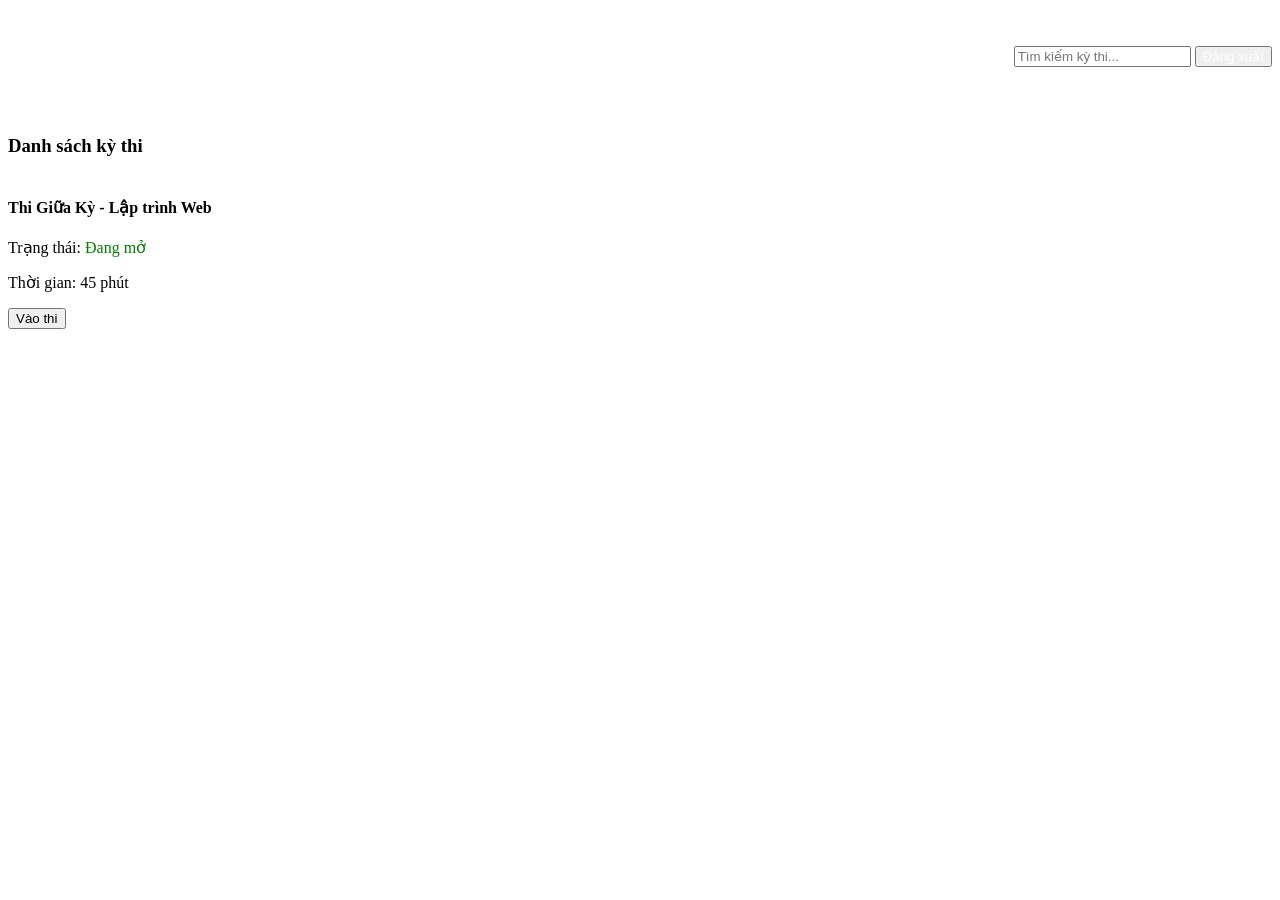
==== index.html @ 73a2aa9f "Rename index to index.html for GitHub Pages" ====
<!DOCTYPE html>
<html lang="vi">
<head>
    <link rel="stylesheet" href="css/style.css">
    <title>Hệ thống thi PTIT</title>
</head>
<body>
    <header style="background: var(--ptit-red); color: white; padding: 15px 0;">
        <div class="container" style="display: flex; justify-content: space-between; align-items: center;">
            <h2>PTIT EXAM</h2>
            <nav>
                <input type="text" id="searchExam" placeholder="Tìm kiếm kỳ thi...">
                <button class="btn" style="color: white;">Đăng xuất</button>
            </nav>
        </div>
    </header>

    <main class="container" style="margin-top: 30px;">
        <h3>Danh sách kỳ thi</h3>
        <div id="examList" style="display: grid; grid-template-columns: repeat(auto-fill, minmax(280px, 1fr)); gap: 20px; margin-top: 20px;">
            <div class="card">
                <h4>Thi Giữa Kỳ - Lập trình Web</h4>
                <p>Trạng thái: <span style="color: green;">Đang mở</span></p>
                <p>Thời gian: 45 phút</p>
                <button class="btn btn-primary" onclick="startExam()">Vào thi</button>
            </div>
            </div>
    </main>

    <script src="js/main.js"></script>
</body>
</html>
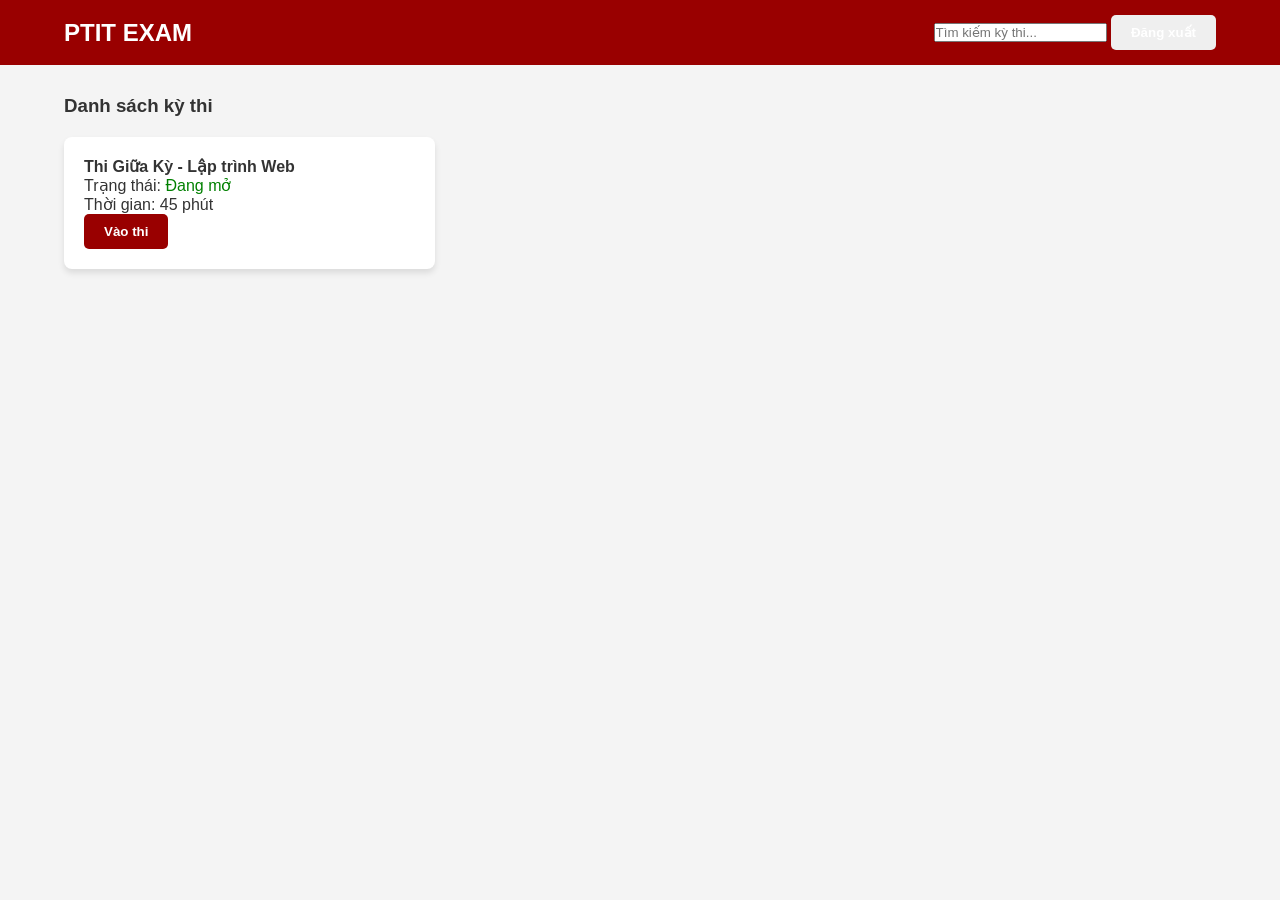
==== commit 3f1ac06a: "Fix: HTML structure and add .nojekyll" ====
--- a/index.html
+++ b/index.html
@@ -24,7 +24,7 @@
                 <p>Thời gian: 45 phút</p>
                 <button class="btn btn-primary" onclick="startExam()">Vào thi</button>
             </div>
-            </div>
+        </div>
     </main>
 
     <script src="js/main.js"></script>
--- a/css/style.css
+++ b/css/style.css
@@ -0,0 +1,31 @@
+:root {
+    --ptit-red: #990000; /* Màu đỏ đặc trưng PTIT */
+    --ptit-red-dark: #7a0000;
+    --light-gray: #f4f4f4;
+    --text-color: #333;
+    --white: #ffffff;
+    --shadow: 0 4px 6px rgba(0,0,0,0.1);
+}
+
+* {
+    margin: 0; padding: 0; box-sizing: border-box;
+    font-family: 'Segoe UI', Tahoma, Geneva, Verdana, sans-serif;
+}
+
+body { background-color: var(--light-gray); color: var(--text-color); }
+
+.container { width: 90%; max-width: 1200px; margin: auto; }
+
+/* Button PTIT Style */
+.btn {
+    padding: 10px 20px; border: none; border-radius: 5px;
+    cursor: pointer; font-weight: bold; transition: 0.3s;
+}
+.btn-primary { background: var(--ptit-red); color: white; }
+.btn-primary:hover { background: var(--ptit-red-dark); }
+
+/* Card Style */
+.card {
+    background: var(--white); border-radius: 8px;
+    padding: 20px; box-shadow: var(--shadow);
+}
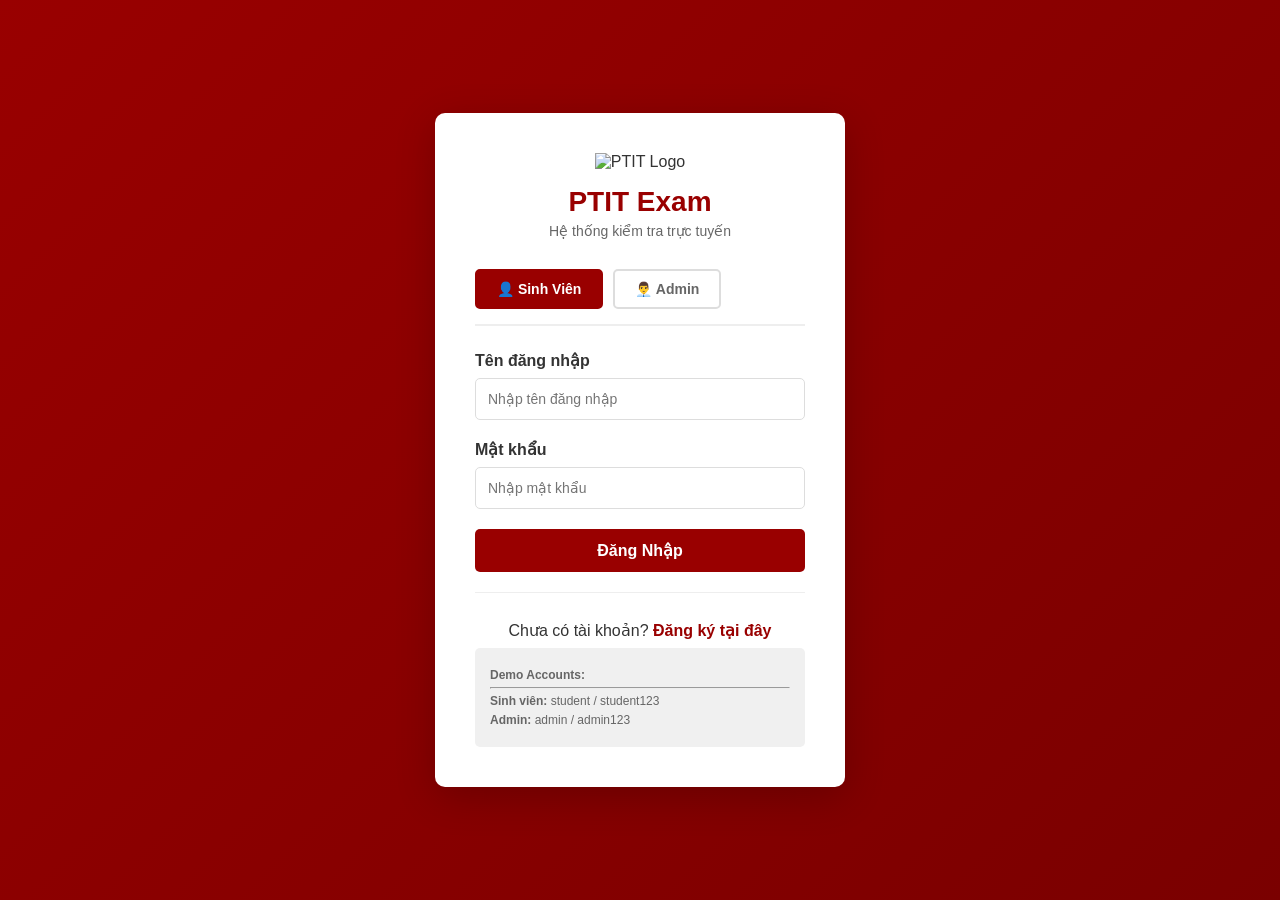
==== commit 4b9b106d: "feat: Add unified login page with role selector and user dashboard" ====
--- a/index.html
+++ b/index.html
@@ -1,32 +1,81 @@
 <!DOCTYPE html>
 <html lang="vi">
 <head>
+    <meta charset="UTF-8">
+    <meta name="viewport" content="width=device-width, initial-scale=1.0">
     <link rel="stylesheet" href="css/style.css">
-    <title>Hệ thống thi PTIT</title>
+    <link rel="stylesheet" href="css/admin.css">
+    <link rel="icon" href="data:,">
+    <title>Đăng Nhập - PTIT Exam System</title>
 </head>
-<body>
-    <header style="background: var(--ptit-red); color: white; padding: 15px 0;">
-        <div class="container" style="display: flex; justify-content: space-between; align-items: center;">
-            <h2>PTIT EXAM</h2>
-            <nav>
-                <input type="text" id="searchExam" placeholder="Tìm kiếm kỳ thi...">
-                <button class="btn" style="color: white;">Đăng xuất</button>
-            </nav>
-        </div>
-    </header>
+<body class="auth-page">
+    <div class="login-container">
+        <div class="login-box">
+            <div class="login-header">
+                <img src="images/ptit-logo.png" alt="PTIT Logo" class="login-logo">
+                <h1>PTIT Exam</h1>
+                <p>Hệ thống kiểm tra trực tuyến</p>
+            </div>
 
-    <main class="container" style="margin-top: 30px;">
-        <h3>Danh sách kỳ thi</h3>
-        <div id="examList" style="display: grid; grid-template-columns: repeat(auto-fill, minmax(280px, 1fr)); gap: 20px; margin-top: 20px;">
-            <div class="card">
-                <h4>Thi Giữa Kỳ - Lập trình Web</h4>
-                <p>Trạng thái: <span style="color: green;">Đang mở</span></p>
-                <p>Thời gian: 45 phút</p>
-                <button class="btn btn-primary" onclick="startExam()">Vào thi</button>
+            <div class="role-selector">
+                <button class="role-btn active" id="studentRole" data-role="student">
+                    👤 Sinh Viên
+                </button>
+                <button class="role-btn" id="adminRole" data-role="admin">
+                    👨‍💼 Admin
+                </button>
+            </div>
+
+            <!-- Student Login Form -->
+            <form id="studentLoginForm" class="login-form active-form">
+                <div class="form-group">
+                    <label for="studentUsername">Tên đăng nhập</label>
+                    <input type="text" id="studentUsername" name="username" placeholder="Nhập tên đăng nhập" required>
+                    <span class="error-message" id="studentUsernameError"></span>
+                </div>
+
+                <div class="form-group">
+                    <label for="studentPassword">Mật khẩu</label>
+                    <input type="password" id="studentPassword" name="password" placeholder="Nhập mật khẩu" required>
+                    <span class="error-message" id="studentPasswordError"></span>
+                </div>
+
+                <button type="submit" class="btn btn-login">Đăng Nhập</button>
+            </form>
+
+            <!-- Admin Login Form -->
+            <form id="adminLoginForm" class="login-form">
+                <div class="form-group">
+                    <label for="adminUsername">Tên đăng nhập</label>
+                    <input type="text" id="adminUsername" name="username" placeholder="Nhập tên đăng nhập admin" required>
+                    <span class="error-message" id="adminUsernameError"></span>
+                </div>
+
+                <div class="form-group">
+                    <label for="adminPassword">Mật khẩu</label>
+                    <input type="password" id="adminPassword" name="password" placeholder="Nhập mật khẩu admin" required>
+                    <span class="error-message" id="adminPasswordError"></span>
+                </div>
+
+                <button type="submit" class="btn btn-login">Đăng Nhập Admin</button>
+            </form>
+
+            <div id="loginMessage" class="login-message"></div>
+
+            <div class="auth-links">
+                <p>Chưa có tài khoản? <a href="#" id="registerLink">Đăng ký tại đây</a></p>
+            </div>
+
+            <div class="demo-credentials">
+                <p><strong>Demo Accounts:</strong></p>
+                <hr>
+                <p><strong>Sinh viên:</strong> student / student123</p>
+                <p><strong>Admin:</strong> admin / admin123</p>
             </div>
         </div>
-    </main>
+    </div>
 
+    <script src="js/validation.js"></script>
     <script src="js/main.js"></script>
 </body>
 </html>
--- a/css/admin.css
+++ b/css/admin.css
@@ -0,0 +1,851 @@
+/* ===== AUTHENTICATION PAGES ===== */
+.auth-page {
+    display: flex;
+    justify-content: center;
+    align-items: center;
+    min-height: 100vh;
+    background: linear-gradient(135deg, var(--ptit-red) 0%, var(--ptit-red-dark) 100%);
+}
+
+.login-container {
+    width: 100%;
+    max-width: 450px;
+    padding: 20px;
+}
+
+.login-box {
+    background: var(--white);
+    border-radius: 10px;
+    padding: 40px;
+    box-shadow: 0 10px 40px rgba(0, 0, 0, 0.2);
+}
+
+.login-header {
+    text-align: center;
+    margin-bottom: 30px;
+}
+
+.login-logo {
+    height: 60px;
+    width: auto;
+    margin-bottom: 15px;
+}
+
+.login-header h1 {
+    color: var(--ptit-red);
+    margin: 0;
+    font-size: 28px;
+}
+
+.login-header p {
+    color: #666;
+    margin: 5px 0 0 0;
+    font-size: 14px;
+}
+
+.login-form {
+    margin-bottom: 20px;
+}
+
+.form-group {
+    margin-bottom: 20px;
+}
+
+.form-group label {
+    display: block;
+    margin-bottom: 8px;
+    font-weight: 600;
+    color: var(--text-color);
+}
+
+.form-group input[type="text"],
+.form-group input[type="password"],
+.form-group input[type="email"],
+.form-group select {
+    width: 100%;
+    padding: 12px;
+    border: 1px solid #ddd;
+    border-radius: 5px;
+    font-size: 14px;
+    transition: border-color 0.3s;
+}
+
+.form-group input:focus,
+.form-group select:focus {
+    outline: none;
+    border-color: var(--ptit-red);
+    box-shadow: 0 0 5px rgba(153, 0, 0, 0.3);
+}
+
+.form-group.remember-me {
+    display: flex;
+    align-items: center;
+    gap: 8px;
+}
+
+.form-group.remember-me input[type="checkbox"] {
+    width: auto;
+    margin: 0;
+}
+
+.error-message {
+    display: block;
+    color: #e74c3c;
+    font-size: 12px;
+    margin-top: 5px;
+}
+
+.btn-login {
+    width: 100%;
+    padding: 12px;
+    background: var(--ptit-red);
+    color: white;
+    border: none;
+    border-radius: 5px;
+    font-size: 16px;
+    font-weight: 600;
+    cursor: pointer;
+    transition: background 0.3s;
+}
+
+.btn-login:hover {
+    background: var(--ptit-red-dark);
+}
+
+.login-message {
+    padding: 12px;
+    border-radius: 5px;
+    margin-bottom: 20px;
+    text-align: center;
+    display: none;
+}
+
+.login-message.success {
+    background: #d4edda;
+    color: #155724;
+    display: block;
+}
+
+.login-message.error {
+    background: #f8d7da;
+    color: #721c24;
+    display: block;
+}
+
+.demo-credentials {
+    background: #f0f0f0;
+    padding: 15px;
+    border-radius: 5px;
+    font-size: 12px;
+    color: #666;
+}
+
+.demo-credentials p {
+    margin: 5px 0;
+}
+
+.demo-credentials code {
+    background: white;
+    padding: 2px 6px;
+    border-radius: 3px;
+    font-family: monospace;
+    color: var(--ptit-red);
+}
+
+/* ===== ROLE SELECTOR ===== */
+.role-selector {
+    display: flex;
+    gap: 10px;
+    margin-bottom: 25px;
+    border-bottom: 2px solid #eee;
+    padding-bottom: 15px;
+}
+
+.role-btn {
+    padding: 10px 20px;
+    background: white;
+    border: 2px solid #ddd;
+    border-radius: 5px;
+    cursor: pointer;
+    font-size: 14px;
+    font-weight: 600;
+    color: #666;
+    transition: all 0.3s;
+}
+
+.role-btn:hover {
+    border-color: var(--ptit-red);
+    color: var(--ptit-red);
+}
+
+.role-btn.active {
+    background: var(--ptit-red);
+    color: white;
+    border-color: var(--ptit-red);
+}
+
+.active-form {
+    display: block !important;
+}
+
+.login-form {
+    display: none;
+}
+
+.auth-links {
+    text-align: center;
+    margin-top: 20px;
+    padding-top: 20px;
+    border-top: 1px solid #eee;
+}
+
+.auth-links p {
+    margin: 8px 0;
+}
+
+.auth-links a {
+    color: var(--ptit-red);
+    text-decoration: none;
+    font-weight: 600;
+}
+
+.auth-links a:hover {
+    text-decoration: underline;
+}
+
+/* ===== ADMIN DASHBOARD ===== */
+.admin-dashboard {
+    display: flex;
+    min-height: 100vh;
+    background: #f5f5f5;
+}
+
+.admin-container {
+    display: flex;
+    width: 100%;
+}
+
+/* Sidebar */
+.admin-sidebar {
+    width: 260px;
+    background: var(--ptit-red);
+    color: white;
+    overflow-y: auto;
+    position: fixed;
+    height: 100vh;
+    left: 0;
+    top: 0;
+    display: flex;
+    flex-direction: column;
+}
+
+.sidebar-header {
+    padding: 20px;
+    text-align: center;
+    border-bottom: 1px solid rgba(255, 255, 255, 0.1);
+}
+
+.sidebar-logo {
+    height: 50px;
+    width: auto;
+    margin-bottom: 10px;
+    filter: brightness(0) invert(1);
+}
+
+.sidebar-header h3 {
+    margin: 0;
+    font-size: 18px;
+}
+
+.sidebar-nav {
+    flex: 1;
+    padding: 20px 0;
+}
+
+.sidebar-nav ul {
+    list-style: none;
+    margin: 0;
+    padding: 0;
+}
+
+.sidebar-nav li {
+    margin: 0;
+}
+
+.nav-link {
+    display: block;
+    padding: 12px 20px;
+    color: rgba(255, 255, 255, 0.8);
+    text-decoration: none;
+    transition: all 0.3s;
+    border-left: 3px solid transparent;
+}
+
+.nav-link:hover,
+.nav-link.active {
+    background: rgba(0, 0, 0, 0.2);
+    color: white;
+    border-left-color: white;
+}
+
+.sidebar-footer {
+    padding: 20px;
+    border-top: 1px solid rgba(255, 255, 255, 0.1);
+}
+
+.btn-logout {
+    width: 100%;
+    background: rgba(0, 0, 0, 0.3);
+    color: white;
+    border: 1px solid rgba(255, 255, 255, 0.3);
+    padding: 10px;
+    border-radius: 5px;
+    cursor: pointer;
+    transition: all 0.3s;
+}
+
+.btn-logout:hover {
+    background: rgba(0, 0, 0, 0.5);
+}
+
+/* Main Content */
+.admin-content {
+    margin-left: 260px;
+    flex: 1;
+    display: flex;
+    flex-direction: column;
+}
+
+.admin-header {
+    background: white;
+    padding: 20px 30px;
+    border-bottom: 1px solid #ddd;
+    display: flex;
+    justify-content: space-between;
+    align-items: center;
+    box-shadow: 0 2px 4px rgba(0, 0, 0, 0.1);
+}
+
+.admin-header h2 {
+    margin: 0;
+    color: var(--text-color);
+}
+
+.user-info {
+    display: flex;
+    align-items: center;
+    gap: 10px;
+}
+
+.user-avatar {
+    width: 40px;
+    height: 40px;
+    background: var(--ptit-red);
+    color: white;
+    border-radius: 50%;
+    display: flex;
+    justify-content: center;
+    align-items: center;
+    font-weight: 600;
+}
+
+.admin-main {
+    flex: 1;
+    overflow-y: auto;
+    padding: 30px;
+}
+
+.page-content {
+    display: none;
+}
+
+.page-content.active {
+    display: block;
+}
+
+/* Page Header */
+.page-header {
+    display: flex;
+    justify-content: space-between;
+    align-items: center;
+    margin-bottom: 30px;
+}
+
+.page-header h2 {
+    margin: 0;
+    color: var(--text-color);
+}
+
+/* Dashboard Stats */
+.dashboard-stats {
+    display: grid;
+    grid-template-columns: repeat(auto-fit, minmax(250px, 1fr));
+    gap: 20px;
+    margin-bottom: 40px;
+}
+
+.stat-card {
+    background: white;
+    padding: 25px;
+    border-radius: 8px;
+    box-shadow: 0 2px 8px rgba(0, 0, 0, 0.1);
+    display: flex;
+    gap: 20px;
+    align-items: center;
+}
+
+.stat-icon {
+    font-size: 32px;
+}
+
+.stat-label {
+    margin: 0;
+    color: #999;
+    font-size: 14px;
+}
+
+.stat-value {
+    margin: 5px 0 0 0;
+    color: var(--ptit-red);
+    font-size: 24px;
+}
+
+/* Tables */
+.management-table,
+.stats-table,
+.results-table {
+    width: 100%;
+    background: white;
+    border-collapse: collapse;
+    border-radius: 8px;
+    overflow: hidden;
+    box-shadow: 0 2px 8px rgba(0, 0, 0, 0.1);
+}
+
+.management-table thead,
+.stats-table thead,
+.results-table thead {
+    background: var(--ptit-red);
+    color: white;
+}
+
+.management-table th,
+.stats-table th,
+.results-table th {
+    padding: 12px;
+    text-align: left;
+    font-weight: 600;
+}
+
+.management-table td,
+.stats-table td,
+.results-table td {
+    padding: 12px;
+    border-bottom: 1px solid #eee;
+}
+
+.management-table tbody tr:hover,
+.stats-table tbody tr:hover,
+.results-table tbody tr:hover {
+    background: #f9f9f9;
+}
+
+/* Badges */
+.badge {
+    display: inline-block;
+    padding: 4px 8px;
+    border-radius: 12px;
+    font-size: 12px;
+    font-weight: 600;
+}
+
+.badge-success {
+    background: #d4edda;
+    color: #155724;
+}
+
+.badge-warning {
+    background: #fff3cd;
+    color: #856404;
+}
+
+.badge-info {
+    background: #d1ecf1;
+    color: #0c5460;
+}
+
+.badge-danger {
+    background: #f8d7da;
+    color: #721c24;
+}
+
+/* Search Box */
+.search-box {
+    margin-bottom: 20px;
+}
+
+.search-input {
+    width: 100%;
+    max-width: 400px;
+    padding: 10px;
+    border: 1px solid #ddd;
+    border-radius: 5px;
+    font-size: 14px;
+}
+
+.search-input:focus {
+    outline: none;
+    border-color: var(--ptit-red);
+}
+
+/* Filter Section */
+.filter-section {
+    display: flex;
+    gap: 10px;
+    margin-bottom: 20px;
+    flex-wrap: wrap;
+}
+
+.form-select {
+    padding: 10px;
+    border: 1px solid #ddd;
+    border-radius: 5px;
+    font-size: 14px;
+    min-width: 250px;
+}
+
+.form-select:focus {
+    outline: none;
+    border-color: var(--ptit-red);
+}
+
+/* Results Summary */
+.results-summary {
+    display: grid;
+    grid-template-columns: repeat(auto-fit, minmax(200px, 1fr));
+    gap: 15px;
+    margin-bottom: 30px;
+}
+
+.summary-card {
+    background: white;
+    padding: 20px;
+    border-radius: 8px;
+    box-shadow: 0 2px 8px rgba(0, 0, 0, 0.1);
+}
+
+.summary-label {
+    margin: 0;
+    color: #999;
+    font-size: 14px;
+}
+
+.summary-value {
+    margin: 10px 0 0 0;
+    color: var(--ptit-red);
+    font-size: 28px;
+}
+
+/* Buttons */
+.btn-sm {
+    padding: 6px 12px;
+    font-size: 12px;
+    margin: 0 2px;
+}
+
+.btn-edit {
+    background: #3498db;
+    color: white;
+}
+
+.btn-edit:hover {
+    background: #2980b9;
+}
+
+.btn-delete {
+    background: #e74c3c;
+    color: white;
+}
+
+.btn-delete:hover {
+    background: #c0392b;
+}
+
+.btn-primary {
+    background: var(--ptit-red);
+    color: white;
+    padding: 10px 20px;
+    border: none;
+    border-radius: 5px;
+    cursor: pointer;
+    transition: background 0.3s;
+}
+
+.btn-primary:hover {
+    background: var(--ptit-red-dark);
+}
+
+/* Responsive */
+@media (max-width: 768px) {
+    .admin-sidebar {
+        width: 80px;
+    }
+
+    .sidebar-header h3,
+    .nav-link span {
+        display: none;
+    }
+
+    .admin-content {
+        margin-left: 80px;
+    }
+
+    .admin-header {
+        flex-direction: column;
+        gap: 10px;
+        align-items: flex-start;
+    }
+
+    .dashboard-stats {
+        grid-template-columns: 1fr;
+    }
+
+    .management-table,
+    .stats-table,
+    .results-table {
+        font-size: 12px;
+    }
+
+    .management-table td,
+    .stats-table td,
+    .results-table td {
+        padding: 8px;
+    }
+}
+
+/* ===== USER DASHBOARD ===== */
+.user-dashboard {
+    background: #f5f5f5;
+    min-height: 100vh;
+}
+
+.user-container {
+    display: flex;
+    flex-direction: column;
+    min-height: 100vh;
+}
+
+.user-header {
+    background: var(--ptit-red);
+    color: white;
+    padding: 15px 30px;
+    display: flex;
+    justify-content: space-between;
+    align-items: center;
+    box-shadow: 0 2px 8px rgba(0, 0, 0, 0.1);
+}
+
+.header-left {
+    display: flex;
+    align-items: center;
+    gap: 15px;
+}
+
+.header-logo {
+    height: 45px;
+    width: auto;
+    filter: brightness(0) invert(1);
+}
+
+.header-left h1 {
+    margin: 0;
+    font-size: 24px;
+}
+
+.header-nav {
+    display: flex;
+    gap: 20px;
+    align-items: center;
+}
+
+.header-nav input {
+    padding: 8px 15px;
+    border: none;
+    border-radius: 4px;
+    width: 250px;
+    font-size: 14px;
+}
+
+.user-menu {
+    display: flex;
+    gap: 15px;
+    align-items: center;
+}
+
+.btn-logout {
+    background: rgba(0, 0, 0, 0.2);
+    color: white;
+    border: 1px solid rgba(255, 255, 255, 0.3);
+}
+
+.btn-logout:hover {
+    background: rgba(0, 0, 0, 0.4);
+}
+
+.user-main {
+    flex: 1;
+    padding: 30px;
+    max-width: 1400px;
+    margin: 0 auto;
+    width: 100%;
+}
+
+.exams-section h2 {
+    margin-bottom: 20px;
+    color: var(--text-color);
+}
+
+.filter-tabs {
+    display: flex;
+    gap: 10px;
+    margin-bottom: 25px;
+}
+
+.tab-btn {
+    padding: 8px 16px;
+    background: white;
+    border: 2px solid #ddd;
+    border-radius: 5px;
+    cursor: pointer;
+    font-weight: 600;
+    transition: all 0.3s;
+}
+
+.tab-btn.active {
+    background: var(--ptit-red);
+    color: white;
+    border-color: var(--ptit-red);
+}
+
+.exams-grid {
+    display: grid;
+    grid-template-columns: repeat(auto-fill, minmax(320px, 1fr));
+    gap: 20px;
+    margin-bottom: 40px;
+}
+
+.exam-card {
+    background: white;
+    border-radius: 8px;
+    overflow: hidden;
+    box-shadow: 0 2px 8px rgba(0, 0, 0, 0.1);
+    transition: transform 0.3s, box-shadow 0.3s;
+    display: flex;
+    flex-direction: column;
+}
+
+.exam-card:hover {
+    transform: translateY(-5px);
+    box-shadow: 0 4px 12px rgba(0, 0, 0, 0.15);
+}
+
+.exam-header {
+    padding: 15px;
+    border-bottom: 1px solid #eee;
+    display: flex;
+    justify-content: space-between;
+    align-items: flex-start;
+    gap: 10px;
+}
+
+.exam-header h3 {
+    margin: 0;
+    color: var(--text-color);
+    font-size: 16px;
+    flex: 1;
+}
+
+.exam-body {
+    padding: 15px;
+    flex: 1;
+}
+
+.exam-body p {
+    margin: 8px 0;
+    font-size: 13px;
+    color: #666;
+}
+
+.exam-body strong {
+    color: var(--text-color);
+}
+
+.exam-footer {
+    padding: 15px;
+    border-top: 1px solid #eee;
+    display: flex;
+    gap: 8px;
+}
+
+.exam-footer button {
+    flex: 1;
+    padding: 8px;
+    border: none;
+    border-radius: 4px;
+    cursor: pointer;
+    font-weight: 600;
+    font-size: 12px;
+    transition: all 0.3s;
+}
+
+.btn-secondary {
+    background: #f0f0f0;
+    color: var(--text-color);
+}
+
+.btn-secondary:hover {
+    background: #e0e0e0;
+}
+
+.btn-primary:disabled,
+.exam-footer button:disabled {
+    opacity: 0.6;
+    cursor: not-allowed;
+}
+
+.results-preview {
+    background: white;
+    padding: 25px;
+    border-radius: 8px;
+    box-shadow: 0 2px 8px rgba(0, 0, 0, 0.1);
+}
+
+.results-preview h2 {
+    margin-top: 0;
+    color: var(--text-color);
+}
+
+/* Responsive */
+@media (max-width: 768px) {
+    .user-header {
+        flex-direction: column;
+        gap: 15px;
+    }
+
+    .header-nav {
+        flex-direction: column;
+        width: 100%;
+    }
+
+    .header-nav input {
+        width: 100%;
+    }
+
+    .exams-grid {
+        grid-template-columns: 1fr;
+    }
+
+    .user-main {
+        padding: 15px;
+    }
+}
